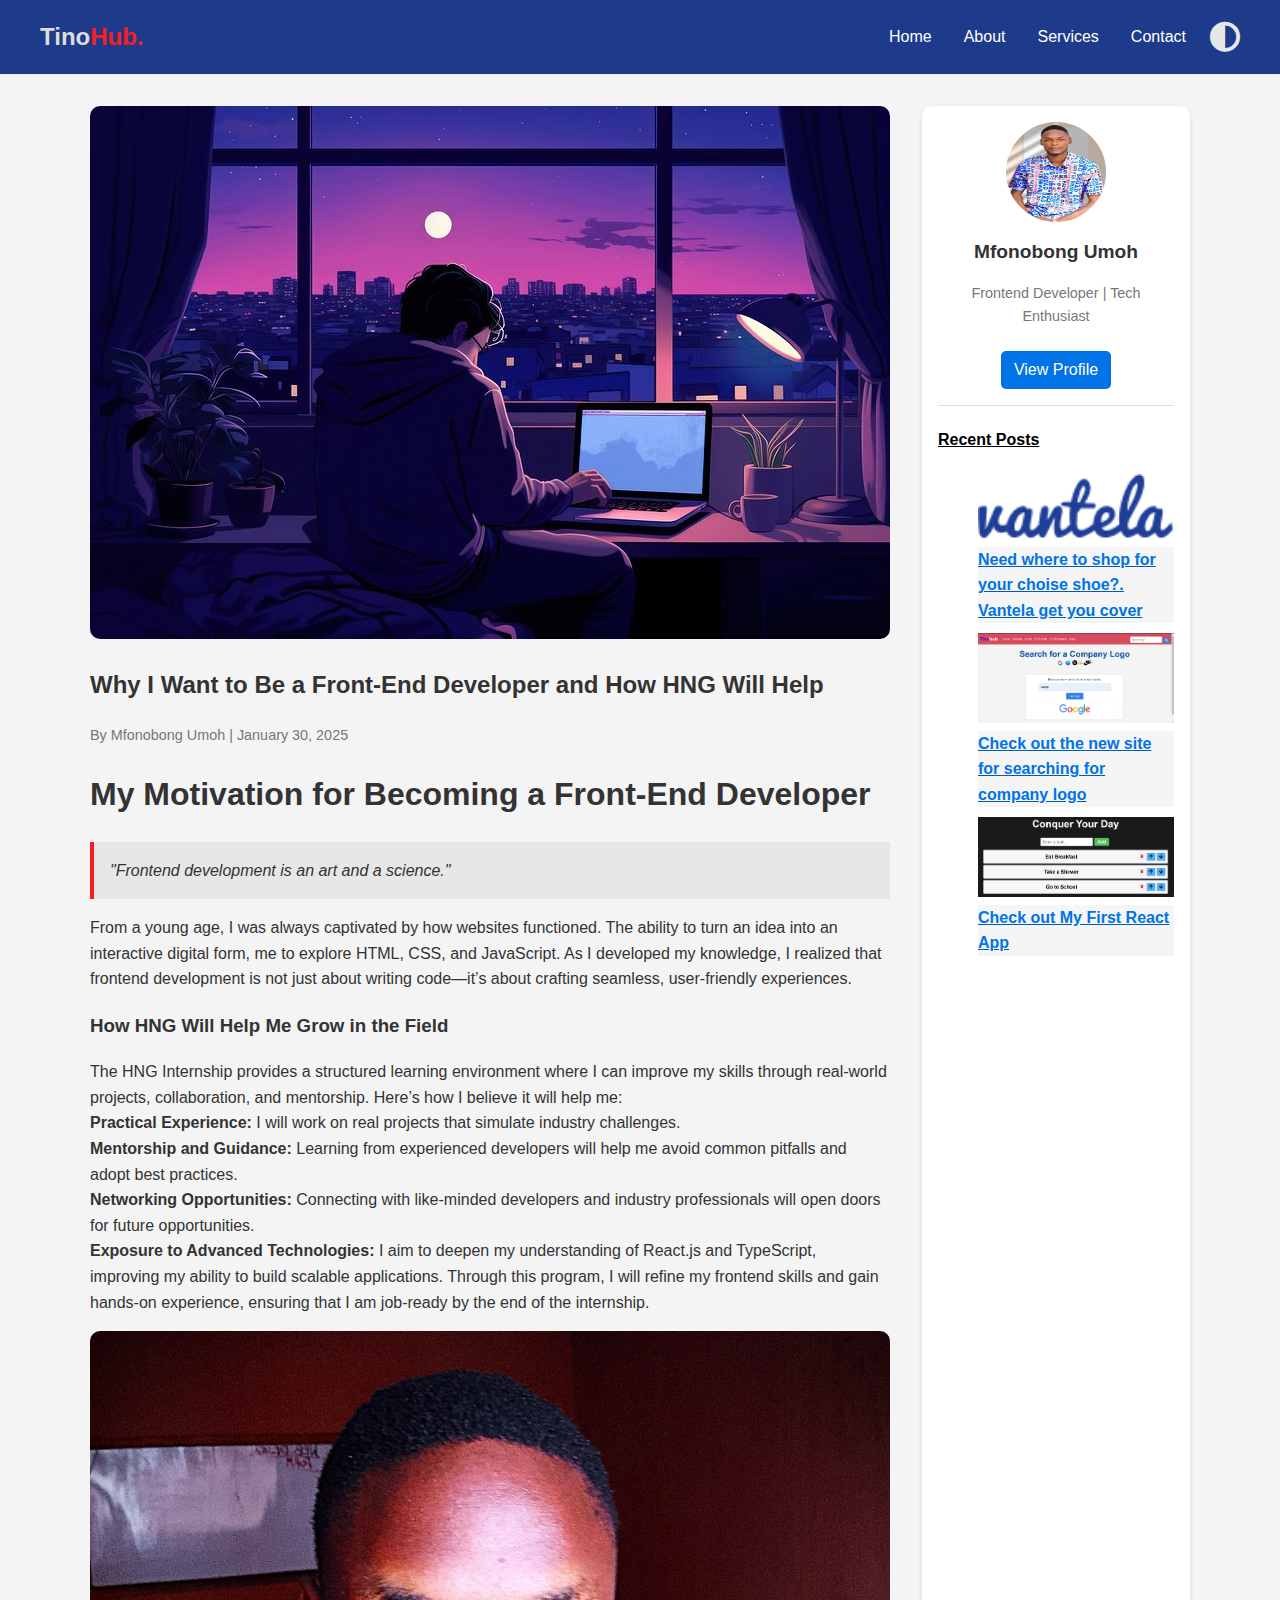
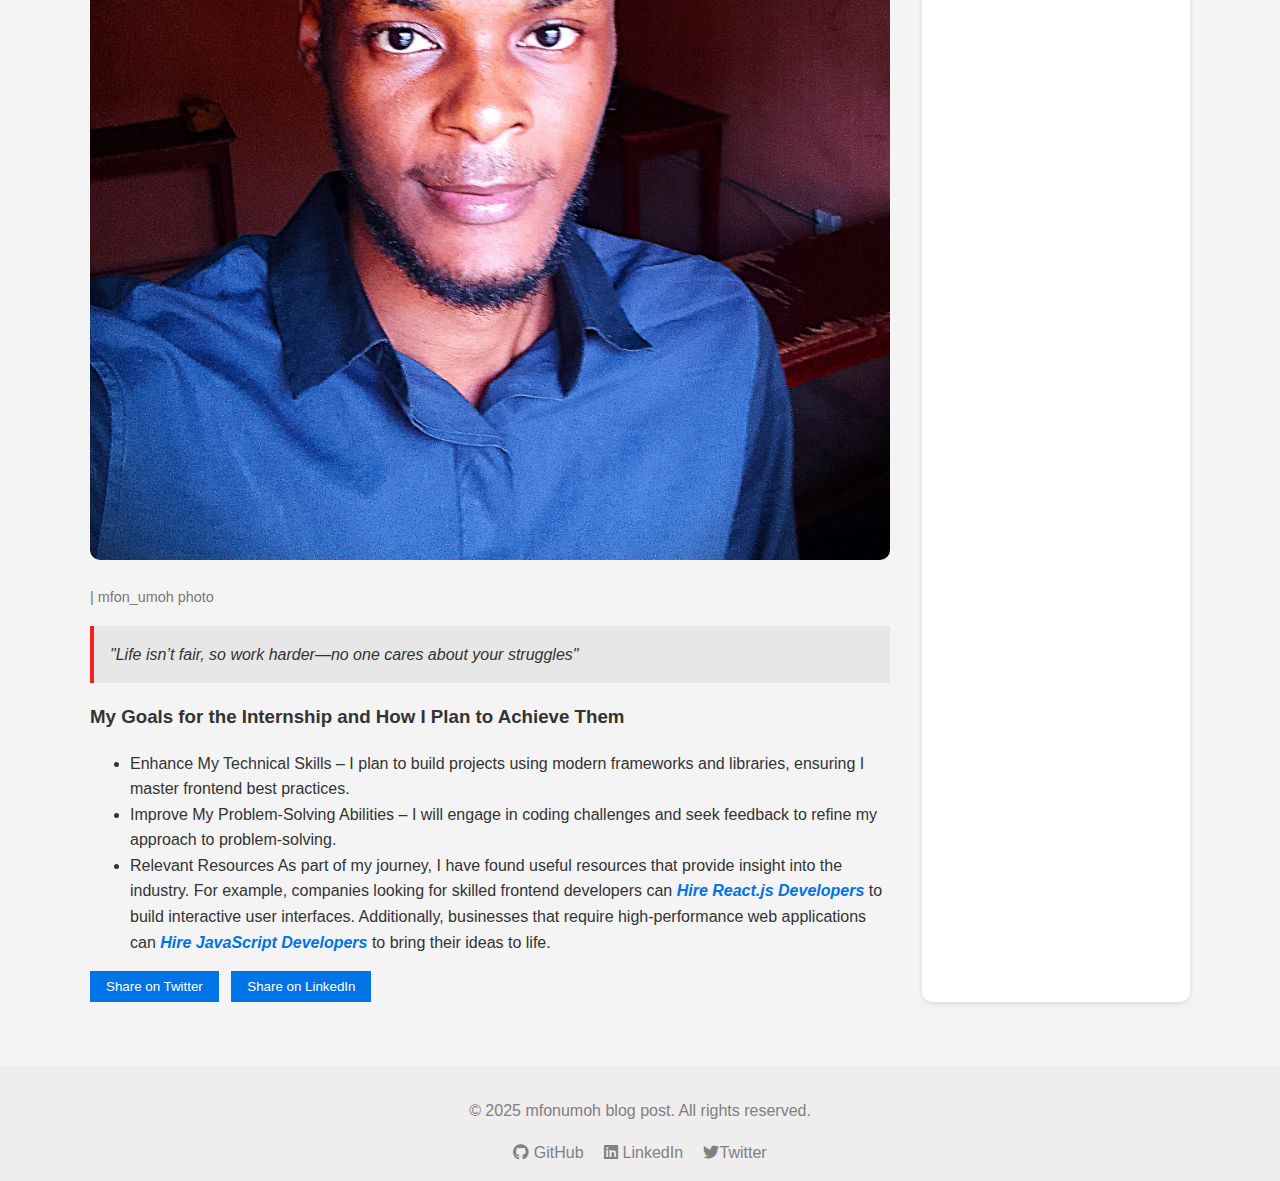
==== index.html @ 001b68b1 "HNG Blog post" ====
<!DOCTYPE html>
<html lang="en">
<head>
    <meta charset="UTF-8">
    <meta name="viewport" content="width=device-width, initial-scale=1.0">
    <meta name="description" content="Discover why I aspire to become a Front-End Developer and how the HNG Internship will help me grow. Learn about my journey, goals, and the technologies I'm passionate about, including React.js and TypeScript." />
    <title>Why I Want to Become a Front-End Developer | My Journey with HNG Internship</title>

    <link rel="stylesheet" href="styles.css">
    <link rel="stylesheet" href="https://cdnjs.cloudflare.com/ajax/libs/font-awesome/6.7.2/css/all.min.css" integrity="sha512-Evv84Mr4kqVGRNSgIGL/F/aIDqQb7xQ2vcrdIwxfjThSH8CSR7PBEakCr51Ck+w+/U6swU2Im1vVX0SVk9ABhg==" crossorigin="anonymous" referrerpolicy="no-referrer" />
</head>
<body>
    <nav>
        <div class="container-nav">
            <div class="logo"><a href="index.html">Tino<span>Hub.</span></a></div>
            <button class="menu-toggle" id="menu-toggle">&#9776;</button>
            <ul class="nav-links" id="menu">
                <li><a href="#">Home</a></li>
                <li><a href="profile.html">About</a></li>
                <li><a href="#">Services</a></li>
                <li><a href="#">Contact</a></li>
                <i class="fa-solid fa-circle-half-stroke" id="darkModeToggle"></i>
            </ul>
        </div>
    </nav>
  
    <main class="container">
        <article>
         <img src="images/cHJpdmF0ZS9sci9pbWFnZXMvd2Vic2l0ZS8yMDI0LTAzL3Jhd3BpeGVsX29mZmljZV81Ml9hX21pbmltYWxfYW5kX2xlc3NfZGV0YWlsX2lsbHVzdHJhdGlv.jpg" alt="" style="border-radius: 10px;">
            
            <h2 class="text1">Why I Want to Be a Front-End Developer and How HNG Will Help</h2>
            <p class="author">By Mfonobong Umoh | January 30, 2025</p>

            <h1>My Motivation for Becoming a Front-End Developer</h1>
            
            <blockquote>"Frontend development is an art and a science."</blockquote>

            <p>From a young age, I was always captivated by how websites functioned. The ability to turn an idea into an interactive digital form, me to explore HTML, CSS, and JavaScript. As I developed my knowledge, I realized that frontend development is not just about writing code—it’s about crafting seamless, user-friendly experiences.</p>

    

            <h3>How HNG Will Help Me Grow in the Field</h3>

            <p>The HNG Internship provides a structured learning environment where I can improve my skills through real-world projects, collaboration, and mentorship. Here’s how I believe it will help me: <br>
                <b>Practical Experience:</b> I will work on real projects that simulate industry challenges.
                <br>
               <b> Mentorship and Guidance:</b> Learning from experienced developers will help me avoid common pitfalls and adopt best practices.
                <br>
               <b> Networking Opportunities: </b> Connecting with like-minded developers and industry professionals will open doors for future opportunities.
                <br>
              <b>Exposure to Advanced Technologies:</b> I aim to deepen my understanding of React.js and TypeScript, improving my ability to build scalable applications.
                
                Through this program, I will refine my frontend skills and gain hands-on experience, ensuring that I am job-ready by the end of the internship.
                </p>

                <img src="images/IMG_20240801_091909_258.jpg" alt="mfonumoh photo" class="featured-image"><br><span class="author photo-name">| mfon_umoh photo</span>

            <blockquote>"Life isn’t fair, so work harder—no one cares about your struggles"</blockquote>

            <h3>My Goals for the Internship and How I Plan to Achieve Them</h3>
            <ul>
                <li>Enhance My Technical Skills – I plan to build projects using modern frameworks and libraries, ensuring I master frontend best practices.</li>
                <li>Improve My Problem-Solving Abilities – I will engage in coding challenges and seek feedback to refine my approach to problem-solving.</li>
                <li class="links-job">Relevant Resources
                    As part of my journey, I have found useful resources that provide insight into the industry. For example, companies looking for skilled frontend developers can <i> <a href="#"> Hire React.js Developers</a></i> to build interactive user interfaces. Additionally, businesses that require high-performance web applications can <i> <a href="#"> Hire JavaScript Developers</a></i> to bring their ideas to life.
                    </li>
            </ul>

            <!-- Share Buttons -->
            <div class="share-buttons">
                <button>Share on Twitter</button>
                <button>Share on LinkedIn</button>
            </div>
        </article>

        <!-- Sidebar -->
        <aside>
            <div class="profile-card">
                <img src="images/IMG-20240201-WA0097~2.jpg" alt="Author">
                <h3>Mfonobong Umoh</h3>
                <p>Frontend Developer | Tech Enthusiast</p>
                <a href="profile.html">View Profile</a>
            </div>

            <h4>Recent Posts</h4>
            <ul class="recent-post-link">
                <img src="images/image.png" alt="" width="100%">
                <li><a href="https://vantelaecommerce.netlify.app/">Need where to shop for your choise shoe?. Vantela get you cover</a></li>
                <img src="images/Screenshot 2025-02-01 150111.png" alt="" width="100%">
                <li><a href="https://companylogo.netlify.app/">Check out the new site for searching for company logo</a></li>
                <img src="images/Screenshot 2025-02-01 145828.png" alt="" width="100%">
                <li><a href="https://resilient-fudge-fbc137.netlify.app/" >Check out My First React App</a></li>
            </ul>
        </aside>
    </main>
   
    
    <!-- Footer -->
    <footer>
        <p>© 2025 mfonumoh blog post. All rights reserved.</p>
        <div class="social-links">
            <a href="#"><span><i class="fa-brands fa-github"></i>
            </span>GitHub</a>
            <a href="#"><i class="fa-brands fa-linkedin"></i> LinkedIn</a>
            <a href="#"><i class="fa-brands fa-twitter"></i>Twitter</a>
        </div>
    </footer>
    <script src="script.js"></script>
</body>
</html>
---- styles.css ----
/* General Styles */
body {
    font-family: 'Arial', sans-serif;
    margin: 0;
    padding: 0;
    line-height: 1.6;
    background-color: #f4f4f4;
    color: #333;
}

.container {
    width: 90%;
    max-width: 1100px;
    margin: auto;
}
nav {
    background-color: #1E3A8A;
}
.container-nav {
    display: flex;
    justify-content: space-between;
    align-items: center;
    max-width: 1200px;
    margin: 0 auto;
}
.container-nav span{
    color: #f71f1f;
}
.logo {
    color: white;
    font-size: 24px;
    font-weight: bold;
}
.logo a{
    color: #ddd;
    text-decoration: none;
}
.menu-toggle {
    display: none;
    font-size: 24px;
    color: white;
    background: none;
    border: none;
    cursor: pointer;
}
.nav-links {
    list-style: none;
    padding: 0;
    display: flex;
    gap: 16px;
    align-items: center;
}
.nav-links li {
    display: inline;
}
.nav-links a {
    color: white;
    text-decoration: none;
    padding: 8px;
    display: block;
}
.nav-links a:hover {
    background-color: hsl(226, 71%, 70%);
    transition: all .5s;
}


main {
    display: grid;
    grid-template-columns: 2fr 1fr;
    gap: 2rem;
    padding: 2rem 0;
}

.featured-image {
    width: 100%;
    border-radius: 10px;
    margin-bottom: 1rem;
}

.article h2 {
    color: #222;
    margin-bottom: 0.5rem;
}

.author {
    font-size: 0.9rem;
    color: #777;
}
.recent-post-link a{
    text-decoration: none;
    color: #0073e6;
    font-weight: 600;
}
.recent-post-link a:active{
    color: crimson;
}
.text1{
    text-align: start;
}
blockquote {
    background: #e7e7e7;
    padding: 1rem;
    border-left: 4px solid #f71f1f;
    font-style: italic;
    margin: 1rem 0;
}
.links-job a{
    text-decoration: none;
    color: #0073e6;
    font-weight: 550;
}
.share-buttons {
    margin-top: 1rem;
}

.share-buttons button {
    background: #0073e6;
    color: #fff;
    border: none;
    padding: 0.5rem 1rem;
    cursor: pointer;
    margin-right: 0.5rem;
    transition: 0.3s;
}

.share-buttons button:hover {
    background: #005bb5;
}

/* Sidebar */
aside {
    background: #fff;
    padding: 1rem;
    border-radius: 10px;
    box-shadow: 0 2px 5px rgba(0, 0, 0, 0.1);
}
aside h4{
    color: #000;
    text-decoration: underline;
    cursor: pointer;
}
aside li{
    background-color: hsl(0, 0%, 96%);
    text-decoration: underline #005bb5;
    list-style-type: none;
    margin-bottom: 10px;
}
.profile-card {
    text-align: center;
    padding-bottom: 1rem;
    border-bottom: 1px solid #ddd;
    margin-bottom: 1rem;
}

.profile-card img {
    width: 100px;
    height: 100px;
    border-radius: 50%;
    margin-bottom: 0.5rem;
}

.profile-card h3 {
    margin: 0;
    font-size: 1.2rem;
}

.profile-card p {
    color: #777;
    font-size: 0.9rem;
}

.profile-card a {
    display: inline-block;
    margin-top: 0.5rem;
    padding: 0.4rem 0.8rem;
    background: #0073e6;
    color: #fff;
    text-decoration: none;
    border-radius: 5px;
}

/* Footer */
footer {
    background: #efeded;
    color: gray;
    text-align: center;
    padding: 1rem 0;
    margin-top: 2rem;
}

.social-links a {
    color: gray;
    text-decoration: none;
    margin: 0 0.5rem;
    transition: 0.3s;
}

.social-links a:hover {
    text-decoration: underline;
}
#darkModeToggle{
    font-size: 30px;
    color: #e7e7e7;
    cursor: pointer;
}
#darkModeToggle:hover{
    color: #000;
    border: 1px solid  #fff;
    border-radius: 100%;
}
body.dark-mode {
    background-color: #1e1e1e;
    color: #fff;
}
body.dark-mode header {
    background-color: #333;
}
body.dark-mode article {
    background: #2c2c2c;
    color: #fff;
}
body.dark-mode .quote {
    background: #444;
    border-left: 4px solid #ffcc00;
}
body.dark-mode footer {
    background: #111;
}
body.dark-mode .links-job a {
    color: #0073e6;
    text-decoration: none
}
body.dark-mode .profile-card h3 {
    color: #111;
}
body.dark-mode .author {
    color: #ddd;
}

@media (max-width: 768px) {
    main {
        grid-template-columns: 1fr;
    }
    header .container {
        flex-direction: column;
        text-align: center;
    }

}
@media (max-width: 650px) {
    .nav-links {
        display: none;
        position: absolute;
        top: 50px;
        left: 0;
        width: 100%;
        background-color: hsl(224, 56%, 71%);
        flex-direction: column;
        text-align: left;
        align-items: flex-start;
        margin-top: -10px;
        border: none;
    }
    .nav-links:hover a{
        transition:all .5s;
    }
    .nav-links.active {
        display: flex;
    }
    .menu-toggle {
        display: block;
    }
    #darkModeToggle{
        margin: 5px;
    }
}
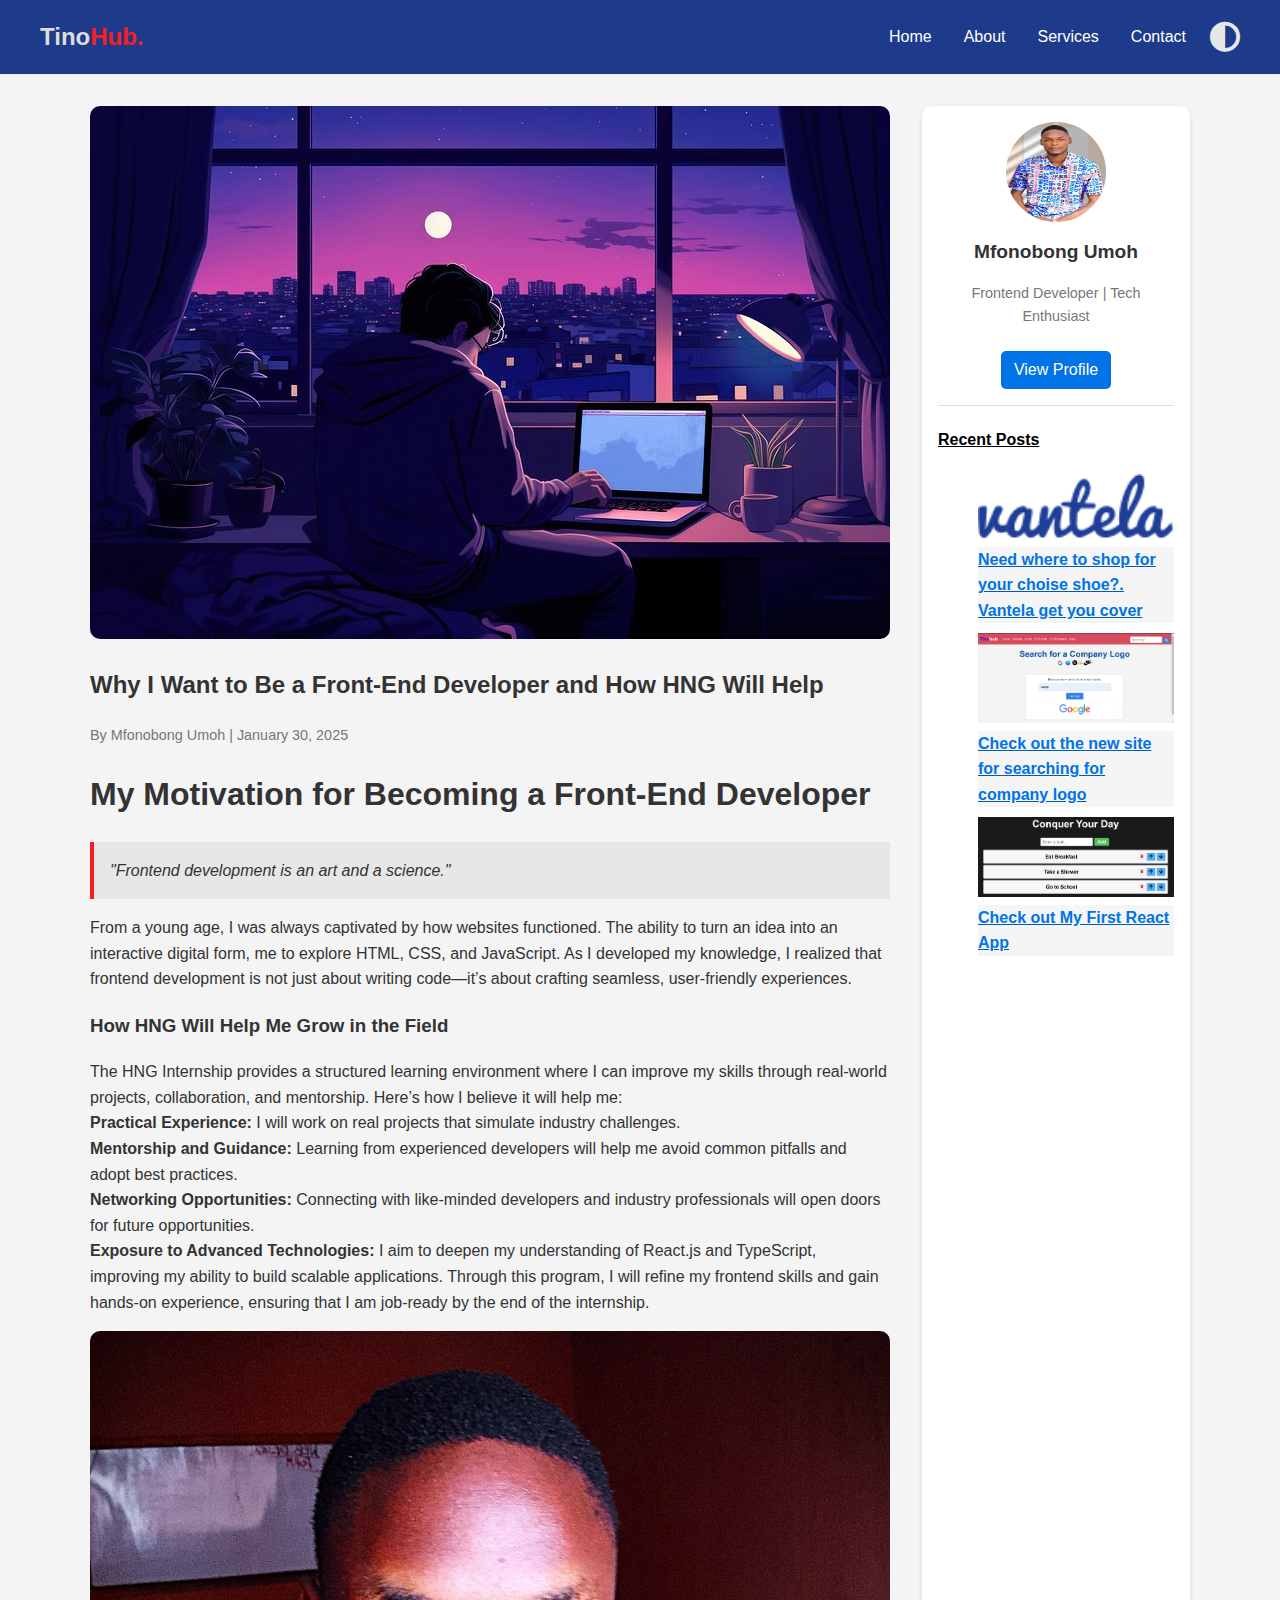
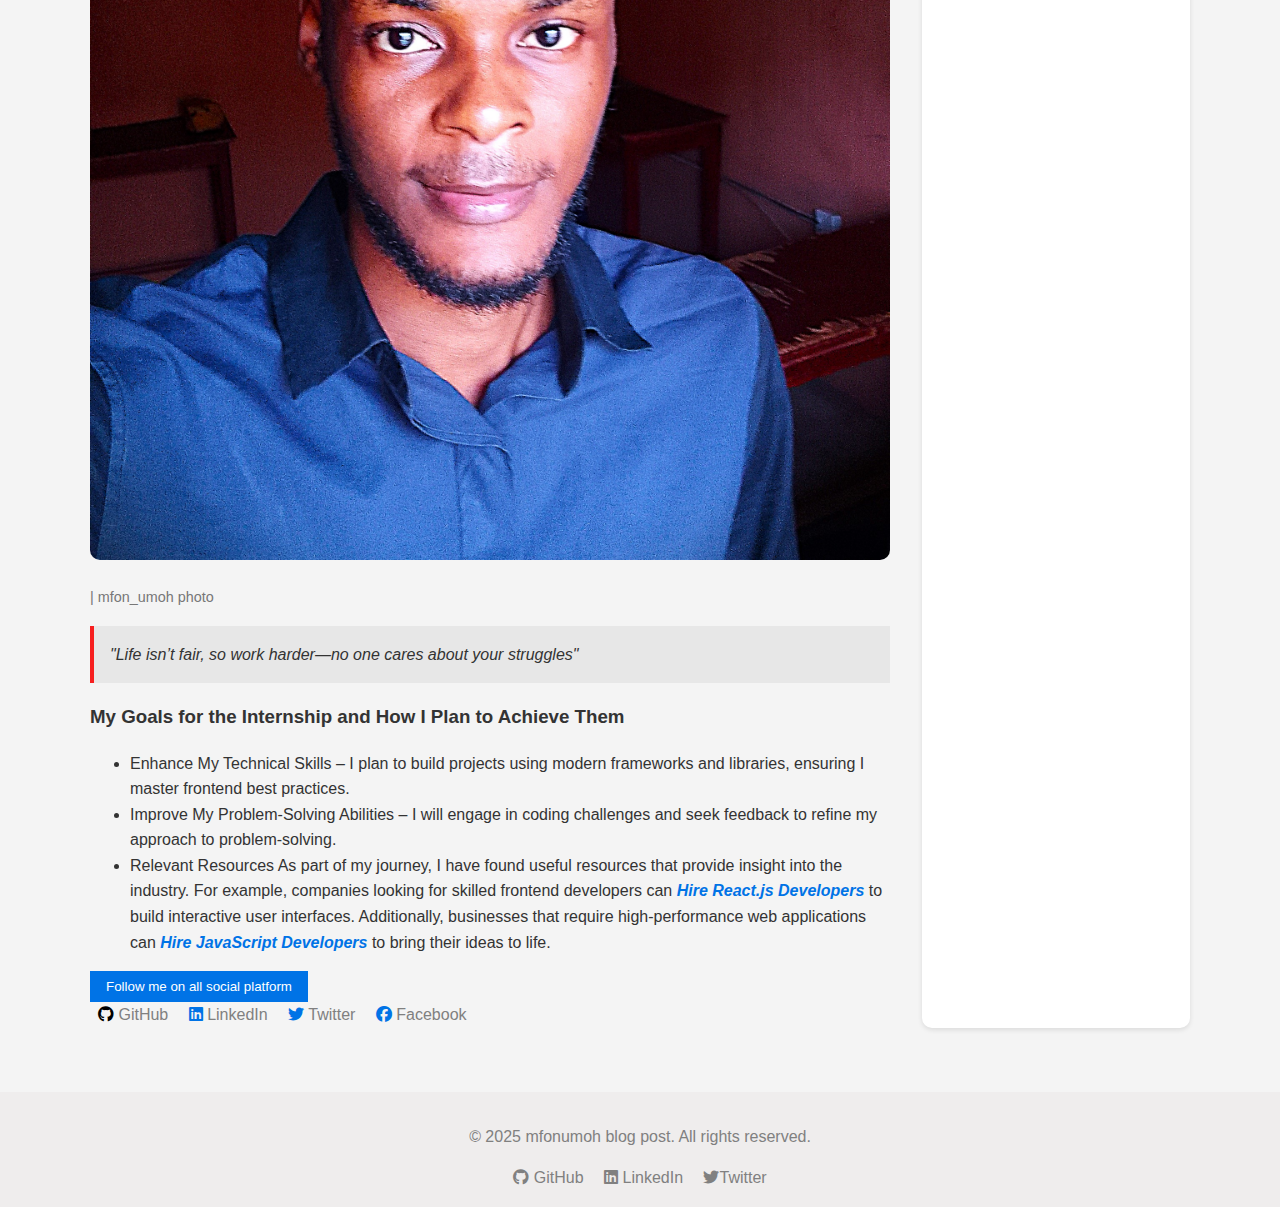
==== commit 1631c9a2: "added social links" ====
--- a/index.html
+++ b/index.html
@@ -5,7 +5,7 @@
     <meta name="viewport" content="width=device-width, initial-scale=1.0">
     <meta name="description" content="Discover why I aspire to become a Front-End Developer and how the HNG Internship will help me grow. Learn about my journey, goals, and the technologies I'm passionate about, including React.js and TypeScript." />
     <title>Why I Want to Become a Front-End Developer | My Journey with HNG Internship</title>
-
+    <link rel="icon" href="images/TinoHub..png" type="image/x-icon">
     <link rel="stylesheet" href="styles.css">
     <link rel="stylesheet" href="https://cdnjs.cloudflare.com/ajax/libs/font-awesome/6.7.2/css/all.min.css" integrity="sha512-Evv84Mr4kqVGRNSgIGL/F/aIDqQb7xQ2vcrdIwxfjThSH8CSR7PBEakCr51Ck+w+/U6swU2Im1vVX0SVk9ABhg==" crossorigin="anonymous" referrerpolicy="no-referrer" />
 </head>
@@ -68,8 +68,14 @@
 
             <!-- Share Buttons -->
             <div class="share-buttons">
-                <button>Share on Twitter</button>
-                <button>Share on LinkedIn</button>
+                <button>Follow me on all social platform</button>
+            </div>
+            <div class="social-links">
+                <a href="#"><span><i class="fa-brands fa-github" style="color: #000;"></i>
+                </span>GitHub</a>
+                <a href="#"><i class="fa-brands fa-linkedin" style="color: #0073e6;"></i> LinkedIn</a>
+                <a href="#"><i class="fa-brands fa-twitter" style="color: #0073e6;"></i> Twitter</a>
+                <a href="#"><i class="fa-brands fa-facebook" style="color: #0073e6;"></i> Facebook</a>
             </div>
         </article>
 
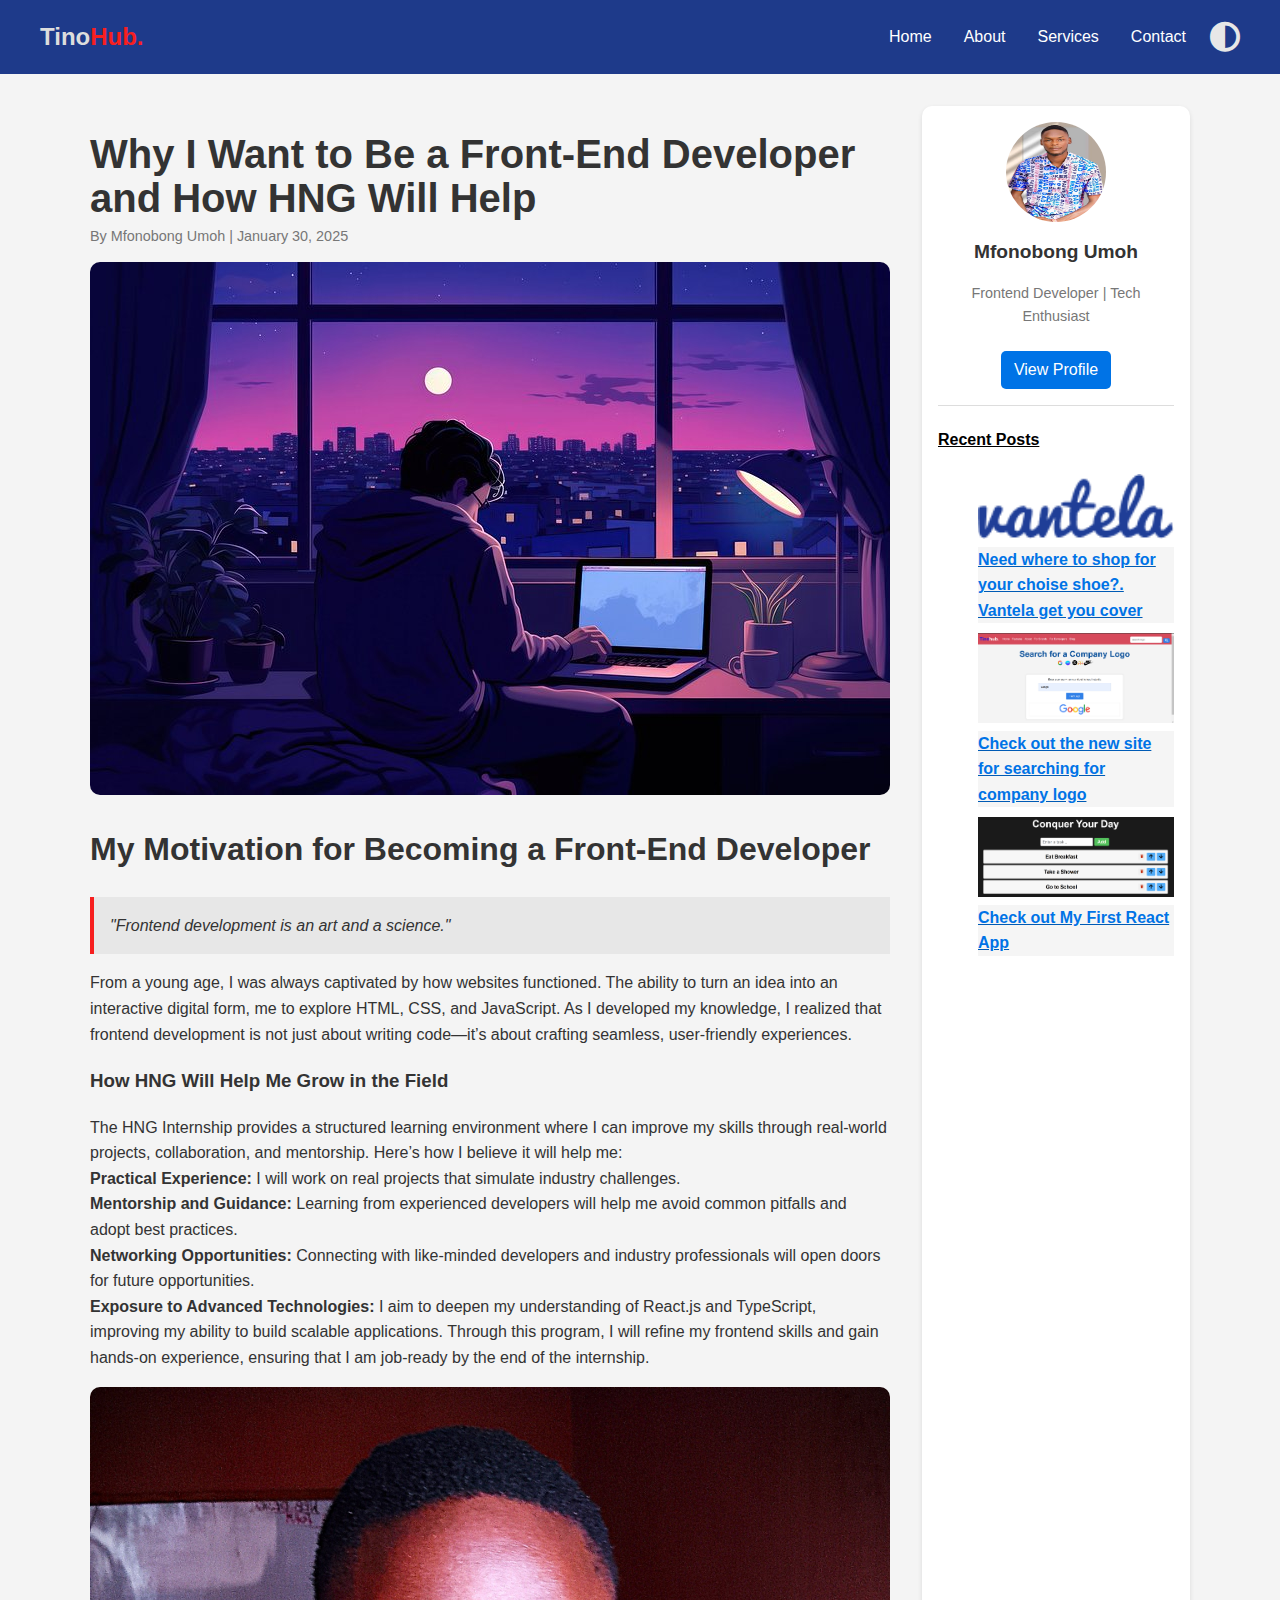
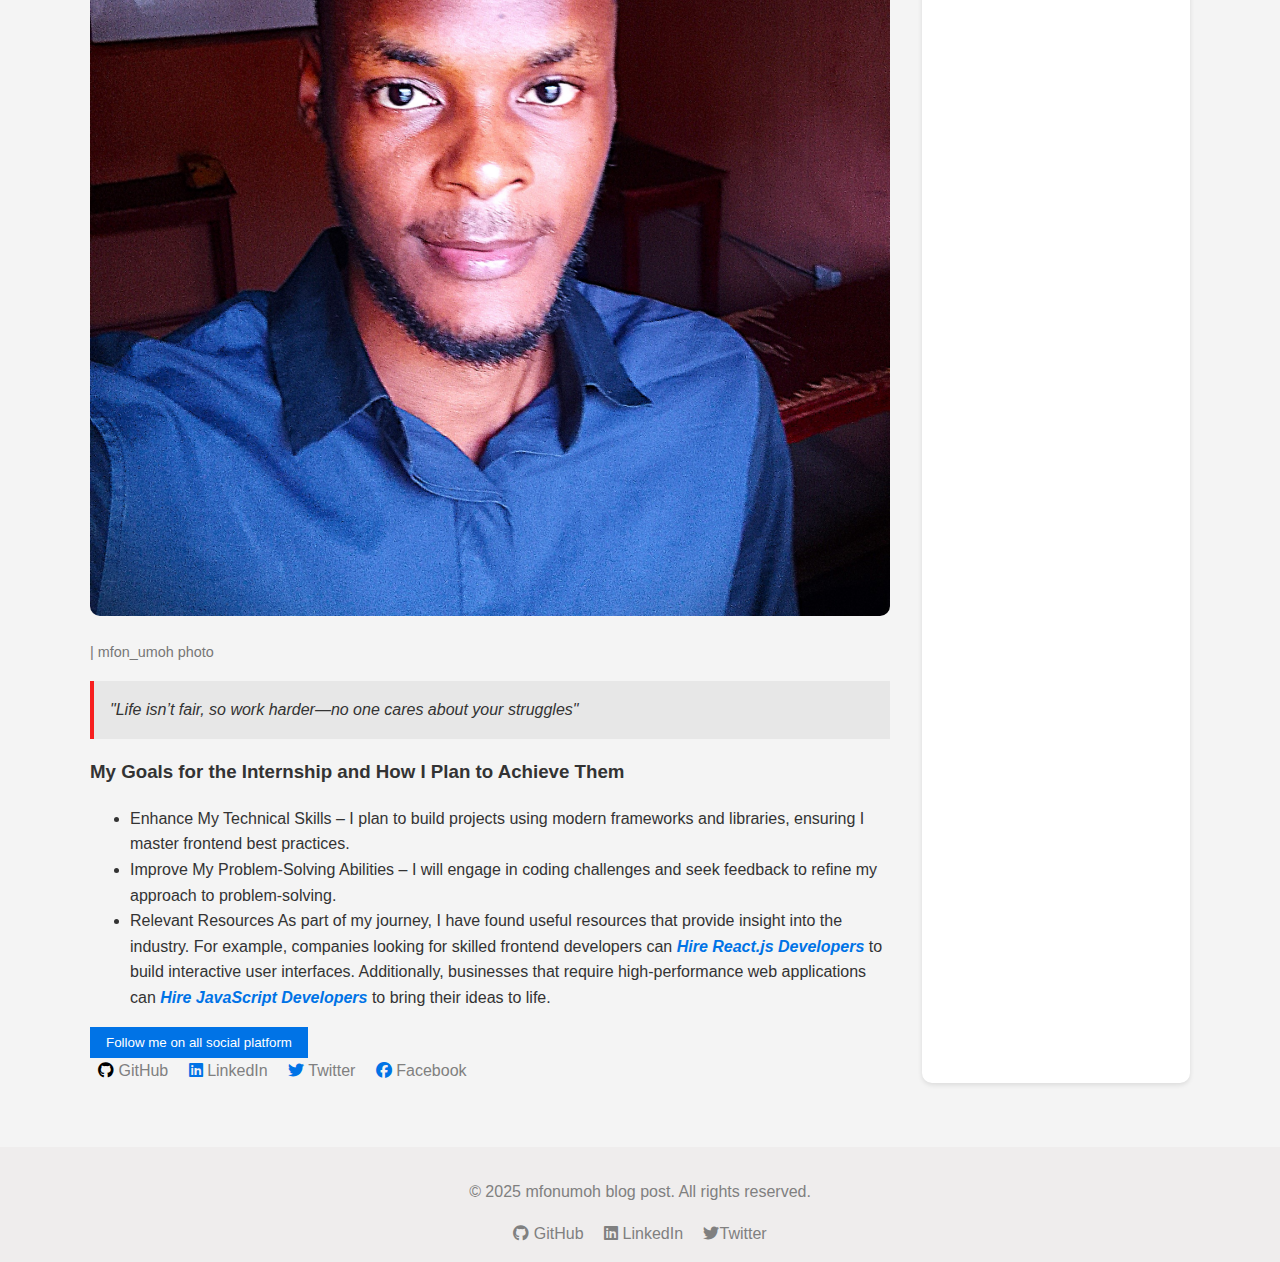
==== commit d781c3f9: "updates" ====
--- a/index.html
+++ b/index.html
@@ -22,14 +22,17 @@
                 <i class="fa-solid fa-circle-half-stroke" id="darkModeToggle"></i>
             </ul>
         </div>
-    </nav>
+    </nav> 
   
     <main class="container">
         <article>
-         <img src="images/cHJpdmF0ZS9sci9pbWFnZXMvd2Vic2l0ZS8yMDI0LTAzL3Jhd3BpeGVsX29mZmljZV81Ml9hX21pbmltYWxfYW5kX2xlc3NfZGV0YWlsX2lsbHVzdHJhdGlv.jpg" alt="" style="border-radius: 10px;">
+         
             
-            <h2 class="text1">Why I Want to Be a Front-End Developer and How HNG Will Help</h2>
-            <p class="author">By Mfonobong Umoh | January 30, 2025</p>
+            <h1 class="text1">Why I Want to Be a Front-End Developer and How HNG Will Help</h1>
+            <p class="author date">By Mfonobong Umoh | January 30, 2025</p>
+
+            <img src="images/cHJpdmF0ZS9sci9pbWFnZXMvd2Vic2l0ZS8yMDI0LTAzL3Jhd3BpeGVsX29mZmljZV81Ml9hX21pbmltYWxfYW5kX2xlc3NfZGV0YWlsX2lsbHVzdHJhdGlv.jpg" alt="heading picture" style="border-radius: 10px;" class="header-img">
+          
 
             <h1>My Motivation for Becoming a Front-End Developer</h1>
             
@@ -90,11 +93,11 @@
 
             <h4>Recent Posts</h4>
             <ul class="recent-post-link">
-                <img src="images/image.png" alt="" width="100%">
+                <img src="images/image.png" alt="profile picture" width="100%">
                 <li><a href="https://vantelaecommerce.netlify.app/">Need where to shop for your choise shoe?. Vantela get you cover</a></li>
-                <img src="images/Screenshot 2025-02-01 150111.png" alt="" width="100%">
+                <img src="images/Screenshot 2025-02-01 150111.png" alt="image.png" width="100%">
                 <li><a href="https://companylogo.netlify.app/">Check out the new site for searching for company logo</a></li>
-                <img src="images/Screenshot 2025-02-01 145828.png" alt="" width="100%">
+                <img src="images/Screenshot 2025-02-01 145828.png" alt="todolist" width="100%">
                 <li><a href="https://resilient-fudge-fbc137.netlify.app/" >Check out My First React App</a></li>
             </ul>
         </aside>
--- a/styles.css
+++ b/styles.css
@@ -22,6 +22,7 @@
     align-items: center;
     max-width: 1200px;
     margin: 0 auto;
+
 }
 .container-nav span{
     color: #f71f1f;
@@ -42,6 +43,7 @@
     background: none;
     border: none;
     cursor: pointer;
+
 }
 .nav-links {
     list-style: none;
@@ -64,7 +66,7 @@
     transition: all .5s;
 }
 
-
+ 
 main {
     display: grid;
     grid-template-columns: 2fr 1fr;
@@ -78,6 +80,9 @@
     margin-bottom: 1rem;
 }
 
+article{
+    width: 100%
+}
 .article h2 {
     color: #222;
     margin-bottom: 0.5rem;
@@ -97,6 +102,10 @@
 }
 .text1{
     text-align: start;
+    font-size: 2.5rem;
+    font-weight: 700;
+    line-height: 1.1;
+    margin-bottom: -10px;
 }
 blockquote {
     background: #e7e7e7;
@@ -209,6 +218,7 @@
     border: 1px solid  #fff;
     border-radius: 100%;
 }
+
 body.dark-mode {
     background-color: #1e1e1e;
     color: #fff;
@@ -220,7 +230,7 @@
     background: #2c2c2c;
     color: #fff;
 }
-body.dark-mode .quote {
+body.dark-mode blockquote {
     background: #444;
     border-left: 4px solid #ffcc00;
 }
@@ -241,14 +251,42 @@
 @media (max-width: 768px) {
     main {
         grid-template-columns: 1fr;
-    }
-    header .container {
-        flex-direction: column;
-        text-align: center;
-    }
-
-}
-@media (max-width: 650px) {
+        flex-wrap: wrap;
+    }
+     article{
+        width: 100%;
+        margin: 0 auto;
+    }
+    .header-img{
+        width: 100%;
+    }
+}
+@media (max-width: 820px) {
+    main {
+        grid-template-columns: 1fr;
+        flex-wrap: wrap;
+    }
+   
+     article{
+        width: 100%;
+        margin: 0 auto;
+    }
+    .header-img{
+        width: 100%;
+    }
+    .nav-links {
+        list-style: none;
+        padding: 0;
+        display: flex;
+        gap: 16px;
+        margin-right: 40px;
+        align-items: center;
+    }
+    .logo {
+        margin: 5px;
+    }
+}
+@media (max-width: 768px) {
     .nav-links {
         display: none;
         position: absolute;
@@ -274,4 +312,42 @@
     #darkModeToggle{
         margin: 5px;
     }
+}
+@media (max-width: 1024px) {
+    article{
+        width: 100%;
+        margin: 0 auto;
+    }
+    .header-img{
+        width: 100%;
+    }
+    .nav-links {
+        margin-right: 40px;
+    }
+    .logo {
+        margin: 5px;
+    }
+    aside{
+        width: 100%;
+        margin-right: 200px;
+    }
+}
+@media (max-width: 1220px) {
+    article{
+        width: 100%;
+        margin: 0 auto;
+    }
+    .header-img{
+        width: 100%;
+    }
+    .nav-links {
+        margin-right: 40px;
+    }
+    .logo {
+        margin: 5px;
+    }
+    aside{
+        width: 100%;
+        margin-right: 200px;
+    }
 }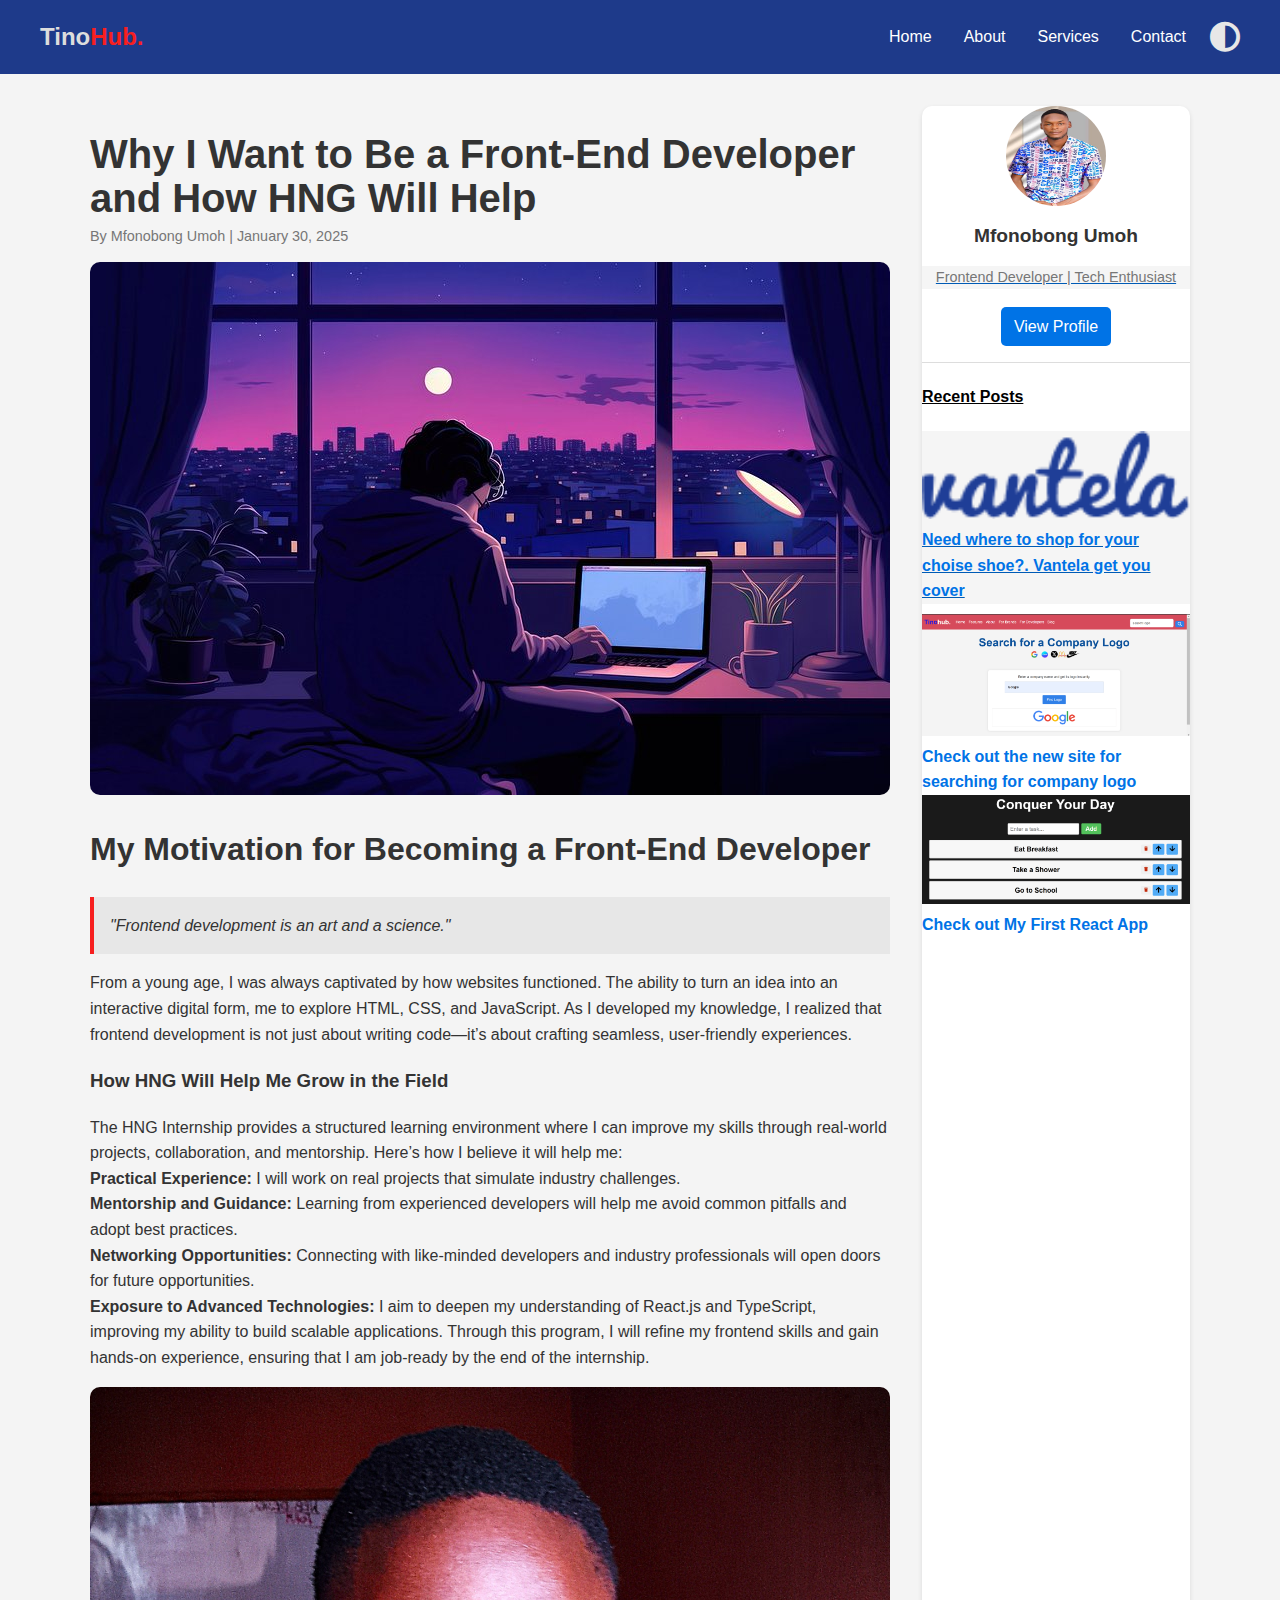
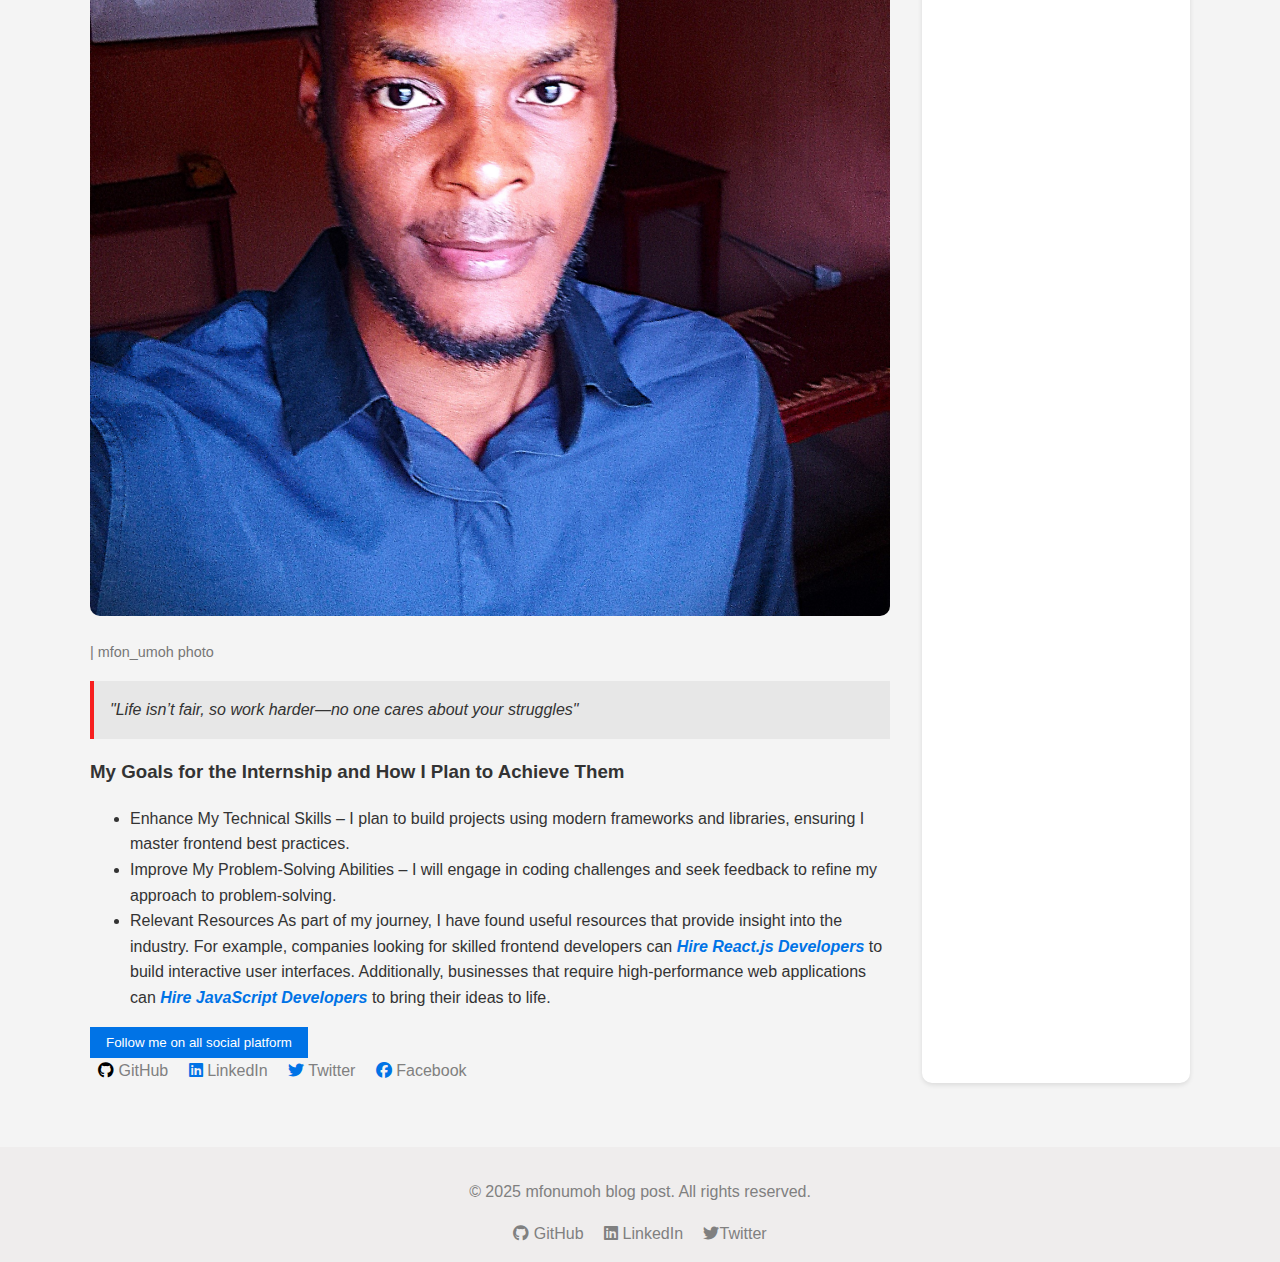
==== commit 5fd3f749: "adjustment" ====
--- a/index.html
+++ b/index.html
@@ -92,14 +92,14 @@
             </div>
 
             <h4>Recent Posts</h4>
-            <ul class="recent-post-link">
-                <img src="images/image.png" alt="profile picture" width="100%">
-                <li><a href="https://vantelaecommerce.netlify.app/">Need where to shop for your choise shoe?. Vantela get you cover</a></li>
+            <div class="recent-post-link">
+               <p> <img src="images/image.png" alt="profile picture" width="100%">
+                <a href="https://vantelaecommerce.netlify.app/">Need where to shop for your choise shoe?. Vantela get you cover</a></p>
                 <img src="images/Screenshot 2025-02-01 150111.png" alt="image.png" width="100%">
-                <li><a href="https://companylogo.netlify.app/">Check out the new site for searching for company logo</a></li>
+               <a href="https://companylogo.netlify.app/">Check out the new site for searching for company logo</a>
                 <img src="images/Screenshot 2025-02-01 145828.png" alt="todolist" width="100%">
-                <li><a href="https://resilient-fudge-fbc137.netlify.app/" >Check out My First React App</a></li>
-            </ul>
+                <a href="https://resilient-fudge-fbc137.netlify.app/" >Check out My First React App</a>
+            </div>
         </aside>
     </main>
    
--- a/styles.css
+++ b/styles.css
@@ -140,16 +140,18 @@
 /* Sidebar */
 aside {
     background: #fff;
-    padding: 1rem;
+    /* padding: 1rem; */
+
     border-radius: 10px;
     box-shadow: 0 2px 5px rgba(0, 0, 0, 0.1);
+    width: 100%;
 }
 aside h4{
     color: #000;
     text-decoration: underline;
     cursor: pointer;
 }
-aside li{
+aside p{
     background-color: hsl(0, 0%, 96%);
     text-decoration: underline #005bb5;
     list-style-type: none;
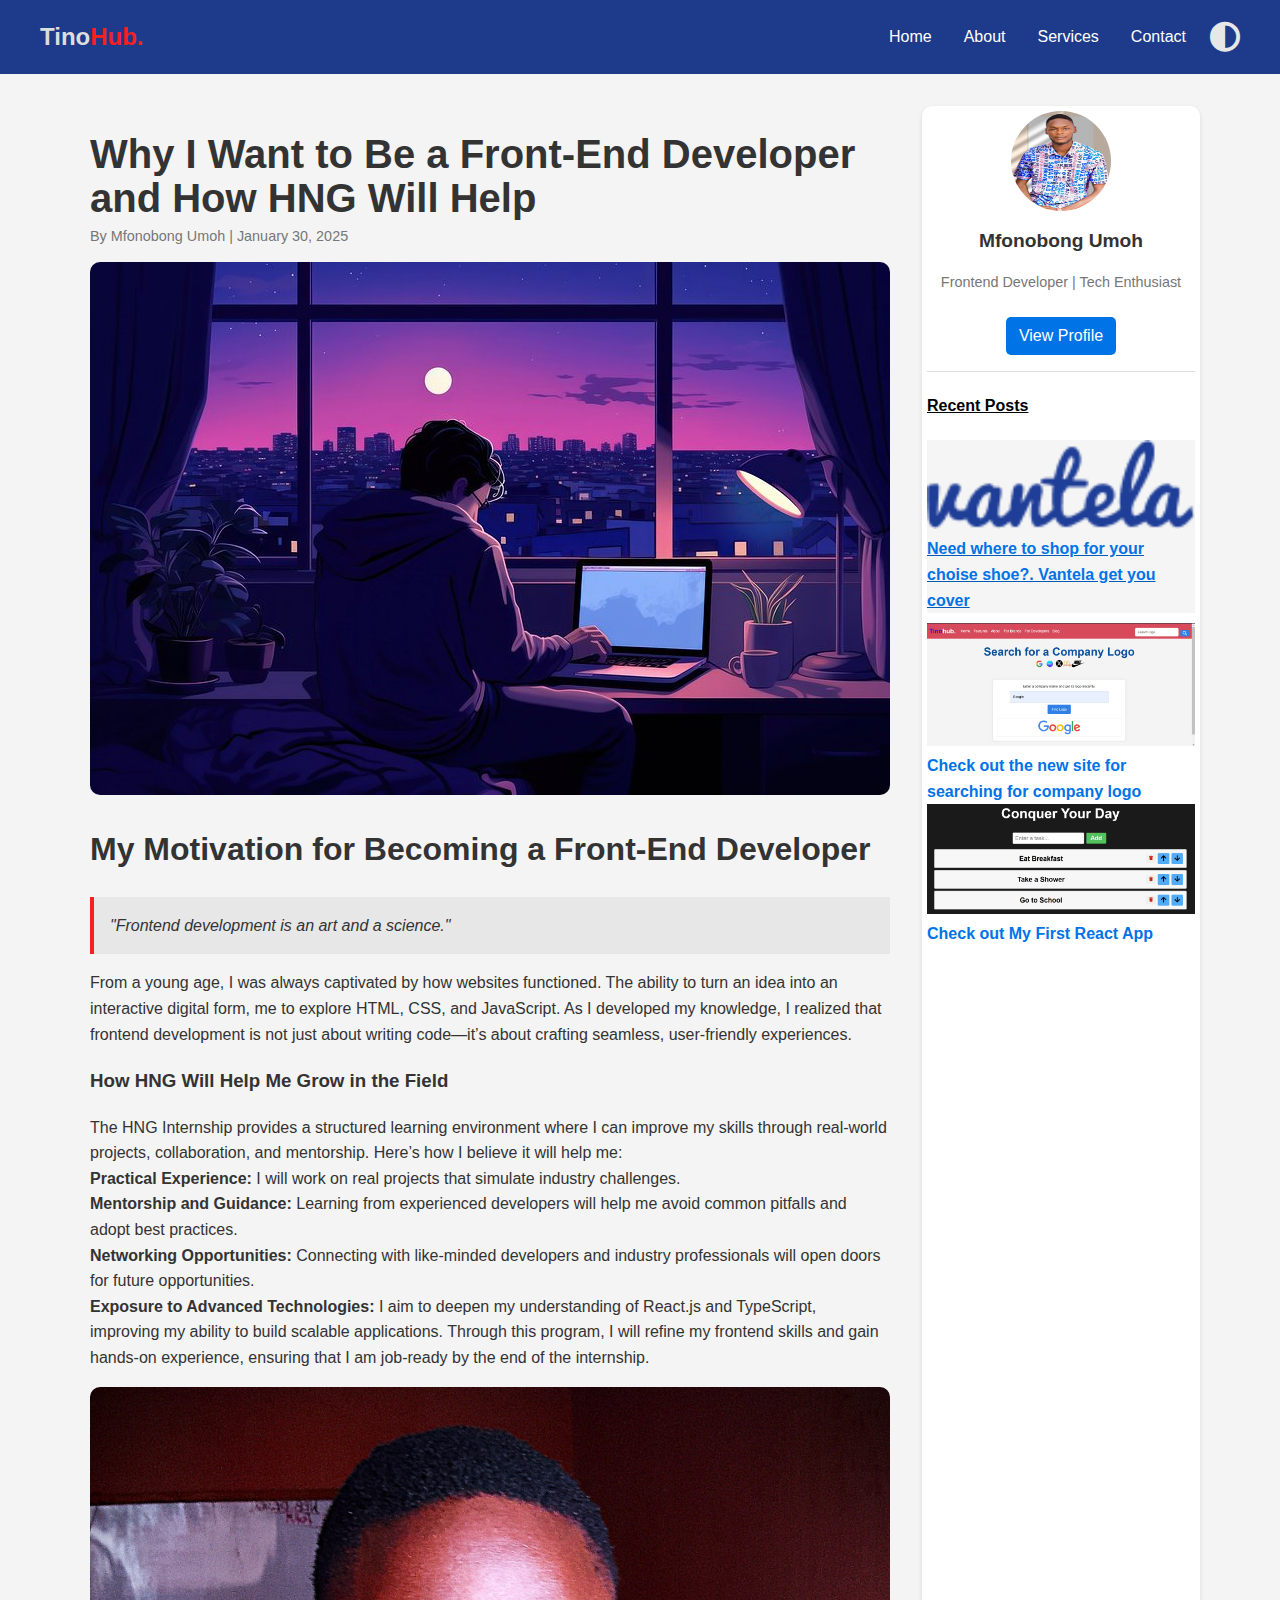
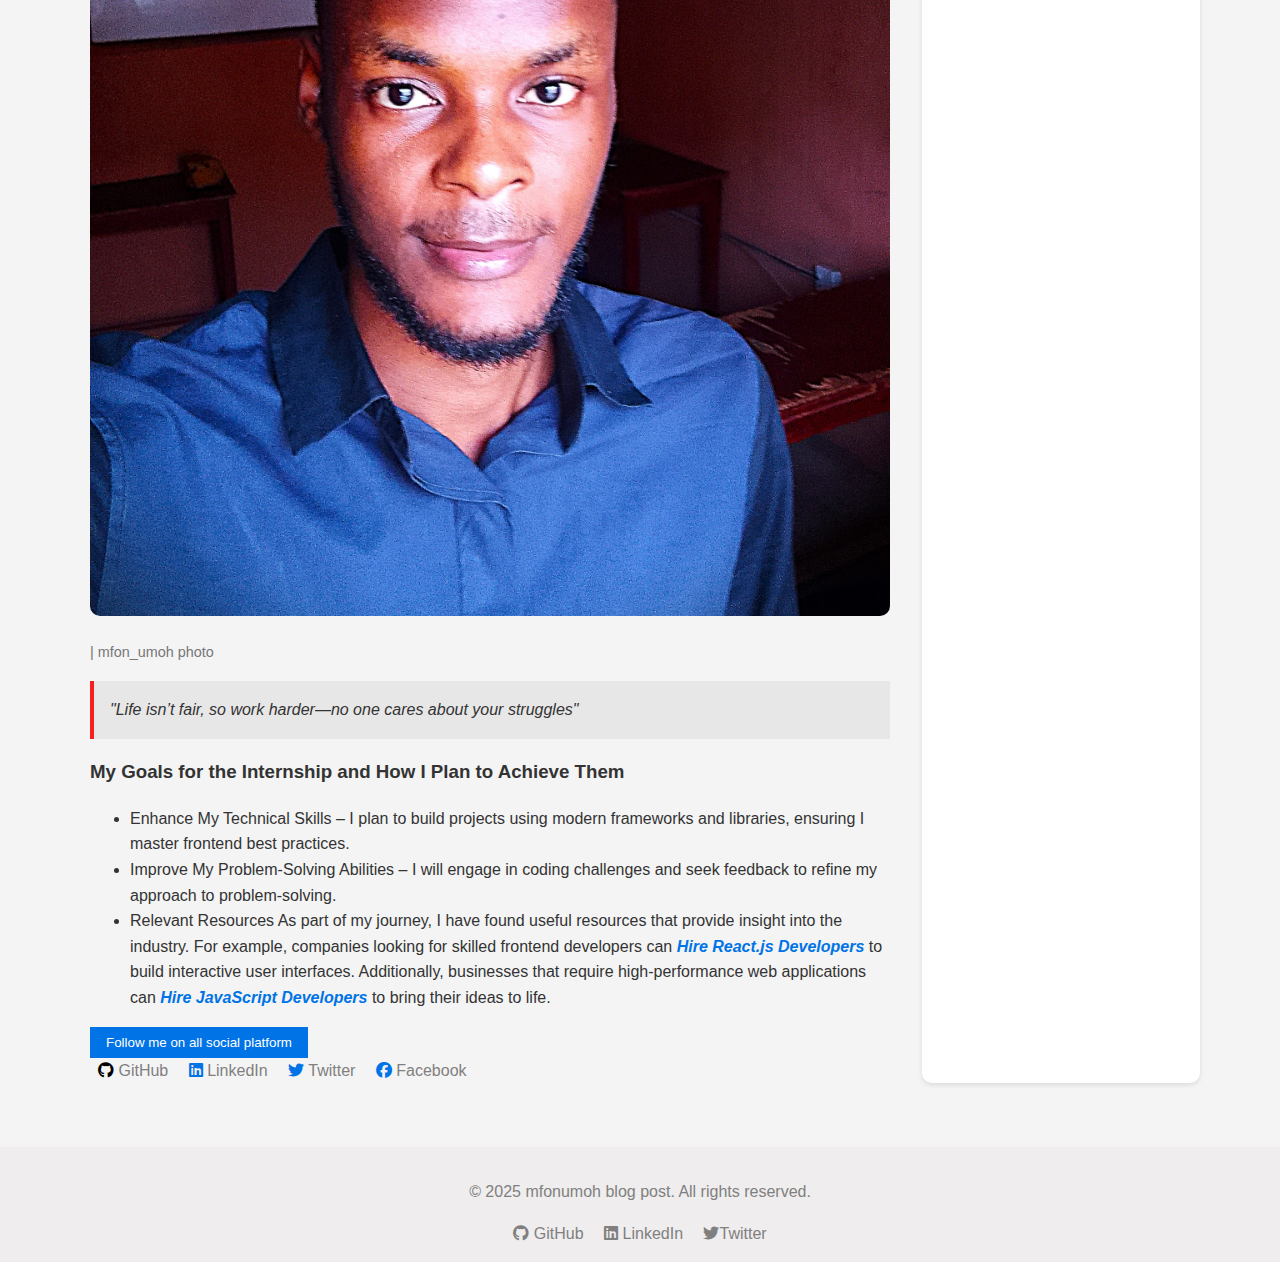
==== commit d3325886: "update" ====
--- a/index.html
+++ b/index.html
@@ -65,7 +65,7 @@
                 <li>Enhance My Technical Skills – I plan to build projects using modern frameworks and libraries, ensuring I master frontend best practices.</li>
                 <li>Improve My Problem-Solving Abilities – I will engage in coding challenges and seek feedback to refine my approach to problem-solving.</li>
                 <li class="links-job">Relevant Resources
-                    As part of my journey, I have found useful resources that provide insight into the industry. For example, companies looking for skilled frontend developers can <i> <a href="#"> Hire React.js Developers</a></i> to build interactive user interfaces. Additionally, businesses that require high-performance web applications can <i> <a href="#"> Hire JavaScript Developers</a></i> to bring their ideas to life.
+                    As part of my journey, I have found useful resources that provide insight into the industry. For example, companies looking for skilled frontend developers can <i> <a href="https://hng.tech/hire/reactjs-developers"> Hire React.js Developers</a></i> to build interactive user interfaces. Additionally, businesses that require high-performance web applications can <i> <a href="https://hng.tech/hire/javascript-developers"> Hire JavaScript Developers</a></i> to bring their ideas to life.
                     </li>
             </ul>
 
@@ -73,7 +73,7 @@
             <div class="share-buttons">
                 <button>Follow me on all social platform</button>
             </div>
-            <div class="social-links">
+            <div class="social-links socials">
                 <a href="#"><span><i class="fa-brands fa-github" style="color: #000;"></i>
                 </span>GitHub</a>
                 <a href="#"><i class="fa-brands fa-linkedin" style="color: #0073e6;"></i> LinkedIn</a>
--- a/styles.css
+++ b/styles.css
@@ -140,8 +140,7 @@
 /* Sidebar */
 aside {
     background: #fff;
-    /* padding: 1rem; */
-
+    padding: 5px;
     border-radius: 10px;
     box-shadow: 0 2px 5px rgba(0, 0, 0, 0.1);
     width: 100%;
@@ -151,7 +150,7 @@
     text-decoration: underline;
     cursor: pointer;
 }
-aside p{
+aside .recent-post-link p{
     background-color: hsl(0, 0%, 96%);
     text-decoration: underline #005bb5;
     list-style-type: none;
@@ -314,6 +313,10 @@
     #darkModeToggle{
         margin: 5px;
     }
+    .socials{
+        display: flex;
+        flex-wrap: wrap;
+    }
 }
 @media (max-width: 1024px) {
     article{
